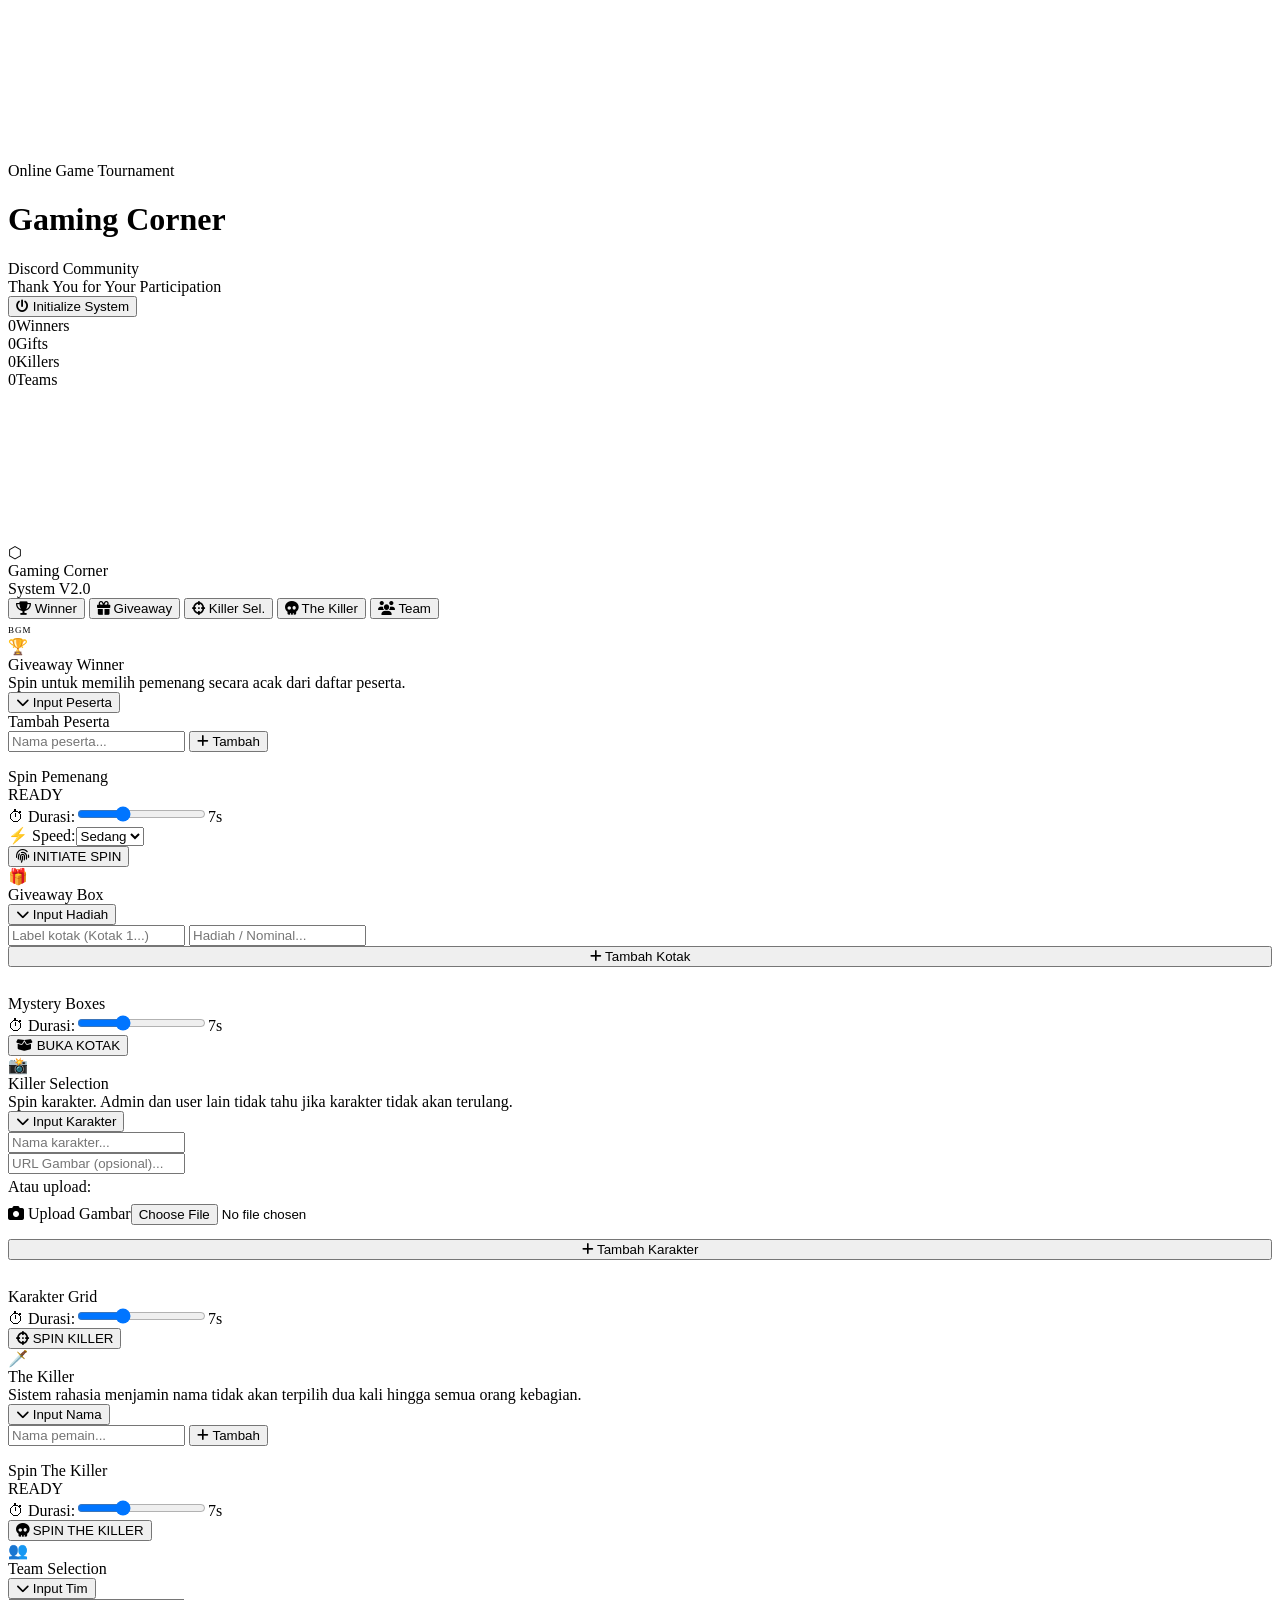
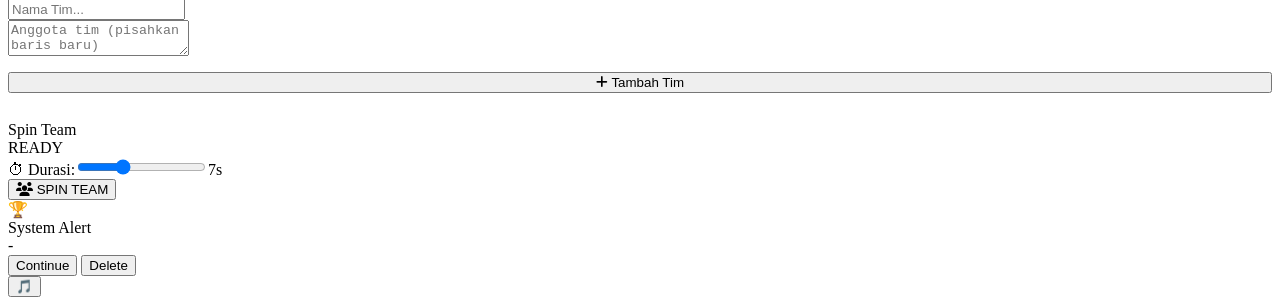
==== index.html @ d3026e9c "Add files via upload" ====
<!DOCTYPE html>
<html lang="id">
<head>
  <meta charset="UTF-8">
  <meta name="viewport" content="width=device-width, initial-scale=1.0">
  <title>Gaming Corner — Tournament Spin</title>
  <link rel="preconnect" href="https://fonts.googleapis.com">
  <link rel="preconnect" href="https://fonts.gstatic.com" crossorigin>
  <link href="https://fonts.googleapis.com/css2?family=Cinzel:wght@400;600;700;900&family=Inter:wght@300;400;500;600&display=swap" rel="stylesheet">
  <link rel="stylesheet" href="https://cdnjs.cloudflare.com/ajax/libs/font-awesome/6.5.0/css/all.min.css">
  <!-- Memanggil file CSS Eksternal -->
  <link rel="stylesheet" href="css/style.css">
</head>
<body>

  <!-- AMBIENT BACKGROUND -->
  <div class="ambient-layer">
    <div class="cyber-grid"></div>
    <div class="ambient-orb orb-gold"></div>
    <div class="ambient-orb orb-silver"></div>
    <div class="ambient-orb orb-gold2"></div>
  </div>
  <canvas id="particle-canvas"></canvas>

  <!-- ═══ LANDING PAGE ═══ -->
  <div id="landing">
    <div class="landing-hexagon-wrap">
      <div class="landing-ring"></div>
      <div class="landing-ring"></div>
      <div class="landing-ring"></div>
    </div>

    <div class="landing-content">
      <div class="landing-logo-container">
         <img src="assets/img/logo.png" alt="Logo" class="landing-main-logo" onerror="this.style.display='none';">
      </div>
      <div class="landing-eyebrow">Online Game Tournament</div>
      <h1 class="landing-title">Gaming Corner</h1>
      <div class="landing-title2">Discord Community</div>
      <div class="gold-divider"></div>
      <div class="landing-subtitle">Thank You for Your Participation</div>
      <button class="landing-btn" onclick="enterApp()">
        <i class="fas fa-power-off"></i>
        <span>Initialize System</span>
      </button>
    </div>

    <div class="landing-stats">
      <div class="stat-item"><span class="stat-num" id="stat-winners">0</span><span class="stat-label">Winners</span></div>
      <div class="stat-sep"></div>
      <div class="stat-item"><span class="stat-num" id="stat-gifts">0</span><span class="stat-label">Gifts</span></div>
      <div class="stat-sep"></div>
      <div class="stat-item"><span class="stat-num" id="stat-killers">0</span><span class="stat-label">Killers</span></div>
      <div class="stat-sep"></div>
      <div class="stat-item"><span class="stat-num" id="stat-teams">0</span><span class="stat-label">Teams</span></div>
    </div>
  </div>

  <!-- CONFETTI CANVAS -->
  <canvas id="confetti-canvas"></canvas>

  <!-- ═══ MAIN APP ═══ -->
  <div id="app">
    <header class="app-header glass-panel">
      <div class="header-logo">
        <div class="logo-icon">
          <img src="assets/img/logo.png" alt="GC" onerror="this.style.display='none';this.parentElement.innerHTML='<span class=logo-icon-fallback>⬡</span>'">
        </div>
        <div>
          <div class="logo-text">Gaming Corner</div>
          <div class="logo-sub">System V2.0</div>
        </div>
      </div>

      <nav class="header-nav">
        <button class="nav-btn active" onclick="showPanel('winner',this)"><i class="fas fa-trophy"></i> Winner</button>
        <button class="nav-btn" onclick="showPanel('giveaway',this)"><i class="fas fa-gift"></i> Giveaway</button>
        <button class="nav-btn" onclick="showPanel('killer-sel',this)"><i class="fas fa-crosshairs"></i> Killer Sel.</button>
        <button class="nav-btn" onclick="showPanel('the-killer',this)"><i class="fas fa-skull"></i> The Killer</button>
        <button class="nav-btn" onclick="showPanel('team',this)"><i class="fas fa-users"></i> Team</button>
      </nav>

      <div class="header-right">
        <div class="now-playing" id="now-playing-bar">
          <div class="now-playing-dot" id="npDot"></div>
          <div class="audio-visualizer paused" id="header-visualizer">
            <div class="viz-bar"></div><div class="viz-bar"></div><div class="viz-bar"></div>
            <div class="viz-bar"></div><div class="viz-bar"></div>
          </div>
          <span id="now-playing-text" style="font-size:9px;color:var(--text-dim);letter-spacing:1px">BGM</span>
        </div>
      </div>
    </header>

    <!-- KONTEN PANEL (SAMA SEPERTI SEBELUMNYA, DENGAN KELAS .glass-card) -->
    <!-- PANEL: WINNER -->
    <div class="panel active" id="panel-winner">
      <div class="panel-header">
        <span class="panel-crown">🏆</span>
        <div class="panel-title"><span class="g">Giveaway</span> <span class="s">Winner</span></div>
        <div class="panel-divider"></div>
        <div class="panel-desc">Spin untuk memilih pemenang secara acak dari daftar peserta.</div>
      </div>
      <div class="card glass-card" style="margin-bottom:16px">
        <button class="toggle-section-btn" onclick="toggleSection('winner-input')"><i class="fas fa-chevron-down"></i> Input Peserta</button>
        <div class="collapsible" id="winner-input" style="max-height:400px">
          <div class="section-label">Tambah Peserta</div>
          <div class="input-row">
            <input type="text" id="winner-new" placeholder="Nama peserta..." onkeydown="if(event.key==='Enter')addWinnerItem()">
            <button class="btn-add" onclick="addWinnerItem()"><i class="fas fa-plus"></i> Tambah</button>
          </div>
          <div class="item-list" id="winner-list"></div>
        </div>
      </div>
      <div class="card glass-card card-gold">
        <div class="section-label">Spin Pemenang</div>
        <div class="winner-display">
          <div class="winner-ticker" id="winner-ticker">READY</div>
          <div class="spin-bar-wrap"><div class="spin-bar-bg"><div class="spin-bar-fill" id="winner-bar"></div></div></div>
        </div>
        <div class="spin-settings">
          <div><span>⏱ Durasi:</span><input type="range" id="winner-duration" min="3" max="15" value="7" step="0.5" oninput="document.getElementById('winner-duration-val').textContent=this.value+'s'"><span class="value-display" id="winner-duration-val">7s</span></div>
          <div><span>⚡ Speed:</span><select id="winner-speed"><option value="0.6">Lambat</option><option value="1.0" selected>Sedang</option><option value="1.8">Cepat</option></select></div>
        </div>
        <button class="btn-spin" id="winner-spin-btn" onclick="spinWinner()"><span><i class="fas fa-fingerprint"></i> INITIATE SPIN</span></button>
      </div>
    </div>

    <!-- PANEL: GIVEAWAY BOX -->
    <div class="panel" id="panel-giveaway">
      <div class="panel-header"><span class="panel-crown">🎁</span><div class="panel-title"><span class="g">Giveaway</span> <span class="s">Box</span></div><div class="panel-divider"></div></div>
      <div class="card glass-card" style="margin-bottom:16px">
        <button class="toggle-section-btn" onclick="toggleSection('giveaway-input')"><i class="fas fa-chevron-down"></i> Input Hadiah</button>
        <div class="collapsible" id="giveaway-input" style="max-height:400px">
          <div class="box-input-row">
            <input type="text" id="giveaway-label" placeholder="Label kotak (Kotak 1...)">
            <input type="text" id="giveaway-value" placeholder="Hadiah / Nominal...">
          </div>
          <button class="btn-add" style="width:100%;margin-bottom:12px" onclick="addGiveawayItem()"><i class="fas fa-plus"></i> Tambah Kotak</button>
          <div class="item-list" id="giveaway-list"></div>
        </div>
      </div>
      <div class="card glass-card card-gold">
        <div class="section-label">Mystery Boxes</div>
        <div class="mystery-boxes" id="mystery-boxes"></div>
        <div class="spin-settings">
          <div><span>⏱ Durasi:</span><input type="range" id="giveaway-duration" min="3" max="15" value="7" step="0.5" oninput="document.getElementById('giveaway-duration-val').textContent=this.value+'s'"><span class="value-display" id="giveaway-duration-val">7s</span></div>
        </div>
        <button class="btn-spin" id="giveaway-spin-btn" onclick="spinGiveaway()"><span><i class="fas fa-box-open"></i> BUKA KOTAK</span></button>
      </div>
    </div>

    <!-- PANEL: KILLER SELECTION -->
    <div class="panel" id="panel-killer-sel">
      <div class="panel-header"><span class="panel-crown">📸</span><div class="panel-title"><span class="g">Killer</span> <span class="s">Selection</span></div><div class="panel-divider"></div><div class="panel-desc">Spin karakter. Admin dan user lain tidak tahu jika karakter tidak akan terulang.</div></div>
      <div class="card glass-card" style="margin-bottom:16px">
        <button class="toggle-section-btn" onclick="toggleSection('ks-input')"><i class="fas fa-chevron-down"></i> Input Karakter</button>
        <div class="collapsible" id="ks-input" style="max-height:500px">
          <div class="input-row"><input type="text" id="ks-name" placeholder="Nama karakter..."></div>
          <div class="input-row" style="margin-bottom:4px"><input type="text" id="ks-img-url" placeholder="URL Gambar (opsional)..."></div>
          <div class="url-note">Atau upload:</div>
          <div style="display:flex;gap:8px;align-items:center;margin:8px 0 14px">
            <label class="img-upload-label"><i class="fas fa-camera"></i> Upload Gambar<input type="file" accept="image/*" id="ks-img-file" onchange="handleKsImageUpload(this)"></label>
            <span id="ks-img-preview-name" style="font-size:11px;color:var(--text-dim)"></span>
          </div>
          <button class="btn-add" style="width:100%;margin-bottom:12px" onclick="addKsItem()"><i class="fas fa-plus"></i> Tambah Karakter</button>
          <div class="item-list" id="ks-list"></div>
        </div>
      </div>
      <div class="card glass-card card-gold">
        <div class="section-label">Karakter Grid</div>
        <div class="killer-grid" id="killer-grid"></div>
        <div class="spin-settings">
          <div><span>⏱ Durasi:</span><input type="range" id="ks-duration" min="3" max="15" value="7" step="0.5" oninput="document.getElementById('ks-duration-val').textContent=this.value+'s'"><span class="value-display" id="ks-duration-val">7s</span></div>
        </div>
        <button class="btn-spin" id="ks-spin-btn" onclick="spinKillerSel()"><span><i class="fas fa-crosshairs"></i> SPIN KILLER</span></button>
      </div>
    </div>

    <!-- PANEL: THE KILLER -->
    <div class="panel" id="panel-the-killer">
      <div class="panel-header"><span class="panel-crown">🗡️</span><div class="panel-title"><span class="g">The</span> <span class="s">Killer</span></div><div class="panel-divider"></div><div class="panel-desc">Sistem rahasia menjamin nama tidak akan terpilih dua kali hingga semua orang kebagian.</div></div>
      <div class="card glass-card" style="margin-bottom:16px">
        <button class="toggle-section-btn" onclick="toggleSection('tk-input')"><i class="fas fa-chevron-down"></i> Input Nama</button>
        <div class="collapsible" id="tk-input" style="max-height:400px">
          <div class="input-row">
            <input type="text" id="tk-new" placeholder="Nama pemain..." onkeydown="if(event.key==='Enter')addTkItem()">
            <button class="btn-add" onclick="addTkItem()"><i class="fas fa-plus"></i> Tambah</button>
          </div>
          <div class="item-list" id="tk-list"></div>
        </div>
      </div>
      <div class="card glass-card card-gold">
        <div class="section-label">Spin The Killer</div>
        <div class="winner-display">
          <div class="winner-ticker" id="tk-ticker">READY</div>
          <div class="spin-bar-wrap"><div class="spin-bar-bg"><div class="spin-bar-fill" id="tk-bar"></div></div></div>
        </div>
        <div class="spin-settings">
          <div><span>⏱ Durasi:</span><input type="range" id="tk-duration" min="3" max="15" value="7" step="0.5" oninput="document.getElementById('tk-duration-val').textContent=this.value+'s'"><span class="value-display" id="tk-duration-val">7s</span></div>
        </div>
        <button class="btn-spin" id="tk-spin-btn" onclick="spinTheKiller()"><span><i class="fas fa-skull"></i> SPIN THE KILLER</span></button>
      </div>
    </div>

    <!-- PANEL: TEAM SELECTION -->
    <div class="panel" id="panel-team">
      <div class="panel-header"><span class="panel-crown">👥</span><div class="panel-title"><span class="g">Team</span> <span class="s">Selection</span></div><div class="panel-divider"></div></div>
      <div class="card glass-card" style="margin-bottom:16px">
        <button class="toggle-section-btn" onclick="toggleSection('team-input')"><i class="fas fa-chevron-down"></i> Input Tim</button>
        <div class="collapsible" id="team-input" style="max-height:500px">
          <div class="input-row"><input type="text" id="team-name" placeholder="Nama Tim..."></div>
          <textarea id="team-members" placeholder="Anggota tim (pisahkan baris baru)"></textarea>
          <button class="btn-add" style="width:100%;margin:12px 0" onclick="addTeamItem()"><i class="fas fa-plus"></i> Tambah Tim</button>
          <div class="item-list" id="team-list"></div>
        </div>
      </div>
      <div class="card glass-card card-gold">
        <div class="section-label">Spin Team</div>
        <div class="winner-display">
          <div class="winner-ticker" id="team-ticker">READY</div>
          <div class="spin-bar-wrap"><div class="spin-bar-bg"><div class="spin-bar-fill" id="team-bar"></div></div></div>
        </div>
        <div class="spin-settings">
          <div><span>⏱ Durasi:</span><input type="range" id="team-duration" min="3" max="15" value="7" step="0.5" oninput="document.getElementById('team-duration-val').textContent=this.value+'s'"><span class="value-display" id="team-duration-val">7s</span></div>
        </div>
        <button class="btn-spin" id="team-spin-btn" onclick="spinTeam()"><span><i class="fas fa-users"></i> SPIN TEAM</span></button>
      </div>
    </div>
  </div>

  <!-- POPUP -->
  <div class="popup-overlay" id="popup">
    <div class="popup-box glass-card">
      <div class="popup-gold-ring"></div>
      <div class="popup-icon" id="popup-icon">🏆</div>
      <div class="popup-title" id="popup-title">System Alert</div>
      <div id="popup-image-container" style="display:none;" class="popup-image"></div>
      <div class="popup-winner" id="popup-winner">-</div>
      <div id="popup-details" class="popup-details" style="display:none;"></div>
      <div class="popup-actions">
        <button class="popup-btn popup-btn-keep" onclick="closePopup(false)">Continue</button>
        <button class="popup-btn popup-btn-remove" id="popup-remove-btn" onclick="closePopup(true)">Delete</button>
      </div>
    </div>
  </div>

  <!-- AUDIO CONTROLLER (Tetap sama) -->
  <div id="audio-controller">
    <!-- Konten Audio Controller (Diringkas di sini) -->
    <button id="audio-toggle-btn" onclick="toggleAudioPanel()" title="Audio Settings">🎵</button>
  </div>

  <!-- Memanggil Script -->
  <script src="js/app.js"></script>
</body>
</html>
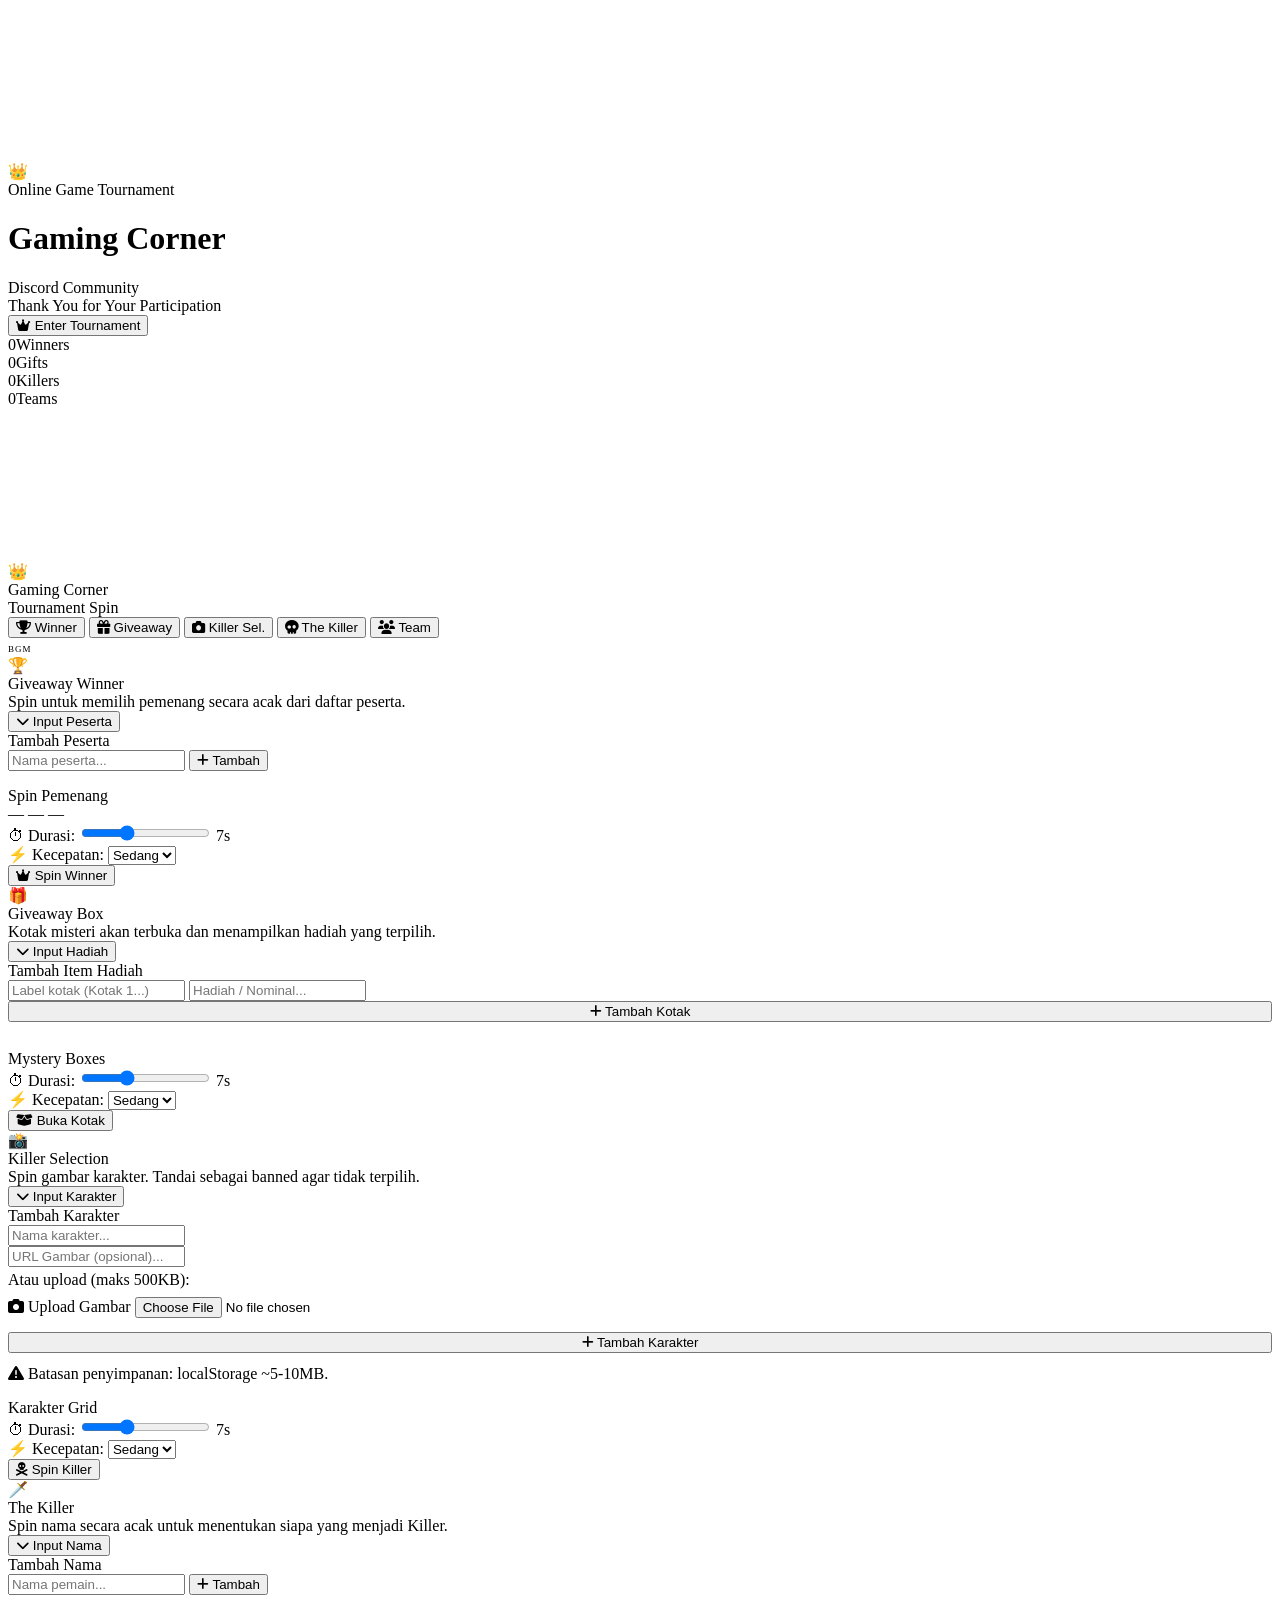
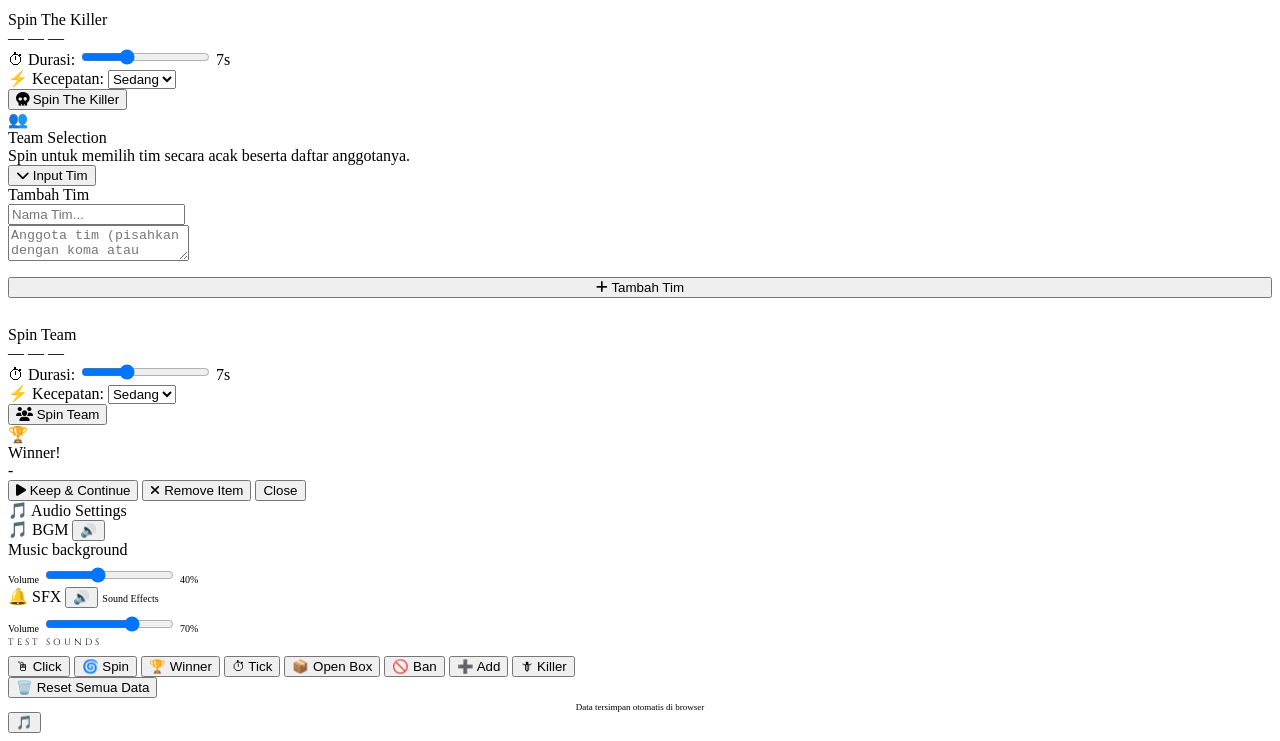
==== commit 5d565da9: "Rename index (2).html to index.html" ====
--- a/index.html
+++ b/index.html
@@ -1,257 +1,411 @@
 <!DOCTYPE html>
 <html lang="id">
 <head>
-  <meta charset="UTF-8">
-  <meta name="viewport" content="width=device-width, initial-scale=1.0">
-  <title>Gaming Corner — Tournament Spin</title>
-  <link rel="preconnect" href="https://fonts.googleapis.com">
-  <link rel="preconnect" href="https://fonts.gstatic.com" crossorigin>
-  <link href="https://fonts.googleapis.com/css2?family=Cinzel:wght@400;600;700;900&family=Inter:wght@300;400;500;600&display=swap" rel="stylesheet">
-  <link rel="stylesheet" href="https://cdnjs.cloudflare.com/ajax/libs/font-awesome/6.5.0/css/all.min.css">
-  <!-- Memanggil file CSS Eksternal -->
-  <link rel="stylesheet" href="css/style.css">
+<meta charset="UTF-8">
+<meta name="viewport" content="width=device-width, initial-scale=1.0">
+<title>Gaming Corner — Tournament Spin</title>
+<link rel="preconnect" href="https://fonts.googleapis.com">
+<link rel="preconnect" href="https://fonts.gstatic.com" crossorigin>
+<link href="https://fonts.googleapis.com/css2?family=Cinzel:wght@400;600;700;900&family=Inter:wght@300;400;500;600&display=swap" rel="stylesheet">
+<link rel="stylesheet" href="https://cdnjs.cloudflare.com/ajax/libs/font-awesome/6.5.0/css/all.min.css">
+<link rel="stylesheet" href="style.css">
 </head>
 <body>
 
-  <!-- AMBIENT BACKGROUND -->
-  <div class="ambient-layer">
-    <div class="cyber-grid"></div>
-    <div class="ambient-orb orb-gold"></div>
-    <div class="ambient-orb orb-silver"></div>
-    <div class="ambient-orb orb-gold2"></div>
-  </div>
-  <canvas id="particle-canvas"></canvas>
-
-  <!-- ═══ LANDING PAGE ═══ -->
-  <div id="landing">
-    <div class="landing-hexagon-wrap">
-      <div class="landing-ring"></div>
-      <div class="landing-ring"></div>
-      <div class="landing-ring"></div>
-    </div>
-
-    <div class="landing-content">
-      <div class="landing-logo-container">
-         <img src="assets/img/logo.png" alt="Logo" class="landing-main-logo" onerror="this.style.display='none';">
-      </div>
-      <div class="landing-eyebrow">Online Game Tournament</div>
-      <h1 class="landing-title">Gaming Corner</h1>
-      <div class="landing-title2">Discord Community</div>
-      <div class="gold-divider"></div>
-      <div class="landing-subtitle">Thank You for Your Participation</div>
-      <button class="landing-btn" onclick="enterApp()">
-        <i class="fas fa-power-off"></i>
-        <span>Initialize System</span>
-      </button>
-    </div>
-
-    <div class="landing-stats">
-      <div class="stat-item"><span class="stat-num" id="stat-winners">0</span><span class="stat-label">Winners</span></div>
-      <div class="stat-sep"></div>
-      <div class="stat-item"><span class="stat-num" id="stat-gifts">0</span><span class="stat-label">Gifts</span></div>
-      <div class="stat-sep"></div>
-      <div class="stat-item"><span class="stat-num" id="stat-killers">0</span><span class="stat-label">Killers</span></div>
-      <div class="stat-sep"></div>
-      <div class="stat-item"><span class="stat-num" id="stat-teams">0</span><span class="stat-label">Teams</span></div>
-    </div>
-  </div>
-
-  <!-- CONFETTI CANVAS -->
-  <canvas id="confetti-canvas"></canvas>
-
-  <!-- ═══ MAIN APP ═══ -->
-  <div id="app">
-    <header class="app-header glass-panel">
-      <div class="header-logo">
-        <div class="logo-icon">
-          <img src="assets/img/logo.png" alt="GC" onerror="this.style.display='none';this.parentElement.innerHTML='<span class=logo-icon-fallback>⬡</span>'">
-        </div>
-        <div>
-          <div class="logo-text">Gaming Corner</div>
-          <div class="logo-sub">System V2.0</div>
-        </div>
-      </div>
-
-      <nav class="header-nav">
-        <button class="nav-btn active" onclick="showPanel('winner',this)"><i class="fas fa-trophy"></i> Winner</button>
-        <button class="nav-btn" onclick="showPanel('giveaway',this)"><i class="fas fa-gift"></i> Giveaway</button>
-        <button class="nav-btn" onclick="showPanel('killer-sel',this)"><i class="fas fa-crosshairs"></i> Killer Sel.</button>
-        <button class="nav-btn" onclick="showPanel('the-killer',this)"><i class="fas fa-skull"></i> The Killer</button>
-        <button class="nav-btn" onclick="showPanel('team',this)"><i class="fas fa-users"></i> Team</button>
-      </nav>
-
-      <div class="header-right">
-        <div class="now-playing" id="now-playing-bar">
-          <div class="now-playing-dot" id="npDot"></div>
-          <div class="audio-visualizer paused" id="header-visualizer">
-            <div class="viz-bar"></div><div class="viz-bar"></div><div class="viz-bar"></div>
-            <div class="viz-bar"></div><div class="viz-bar"></div>
-          </div>
-          <span id="now-playing-text" style="font-size:9px;color:var(--text-dim);letter-spacing:1px">BGM</span>
-        </div>
-      </div>
-    </header>
-
-    <!-- KONTEN PANEL (SAMA SEPERTI SEBELUMNYA, DENGAN KELAS .glass-card) -->
-    <!-- PANEL: WINNER -->
-    <div class="panel active" id="panel-winner">
-      <div class="panel-header">
-        <span class="panel-crown">🏆</span>
-        <div class="panel-title"><span class="g">Giveaway</span> <span class="s">Winner</span></div>
-        <div class="panel-divider"></div>
-        <div class="panel-desc">Spin untuk memilih pemenang secara acak dari daftar peserta.</div>
-      </div>
-      <div class="card glass-card" style="margin-bottom:16px">
-        <button class="toggle-section-btn" onclick="toggleSection('winner-input')"><i class="fas fa-chevron-down"></i> Input Peserta</button>
-        <div class="collapsible" id="winner-input" style="max-height:400px">
-          <div class="section-label">Tambah Peserta</div>
-          <div class="input-row">
-            <input type="text" id="winner-new" placeholder="Nama peserta..." onkeydown="if(event.key==='Enter')addWinnerItem()">
-            <button class="btn-add" onclick="addWinnerItem()"><i class="fas fa-plus"></i> Tambah</button>
-          </div>
-          <div class="item-list" id="winner-list"></div>
-        </div>
-      </div>
-      <div class="card glass-card card-gold">
-        <div class="section-label">Spin Pemenang</div>
-        <div class="winner-display">
-          <div class="winner-ticker" id="winner-ticker">READY</div>
-          <div class="spin-bar-wrap"><div class="spin-bar-bg"><div class="spin-bar-fill" id="winner-bar"></div></div></div>
-        </div>
-        <div class="spin-settings">
-          <div><span>⏱ Durasi:</span><input type="range" id="winner-duration" min="3" max="15" value="7" step="0.5" oninput="document.getElementById('winner-duration-val').textContent=this.value+'s'"><span class="value-display" id="winner-duration-val">7s</span></div>
-          <div><span>⚡ Speed:</span><select id="winner-speed"><option value="0.6">Lambat</option><option value="1.0" selected>Sedang</option><option value="1.8">Cepat</option></select></div>
-        </div>
-        <button class="btn-spin" id="winner-spin-btn" onclick="spinWinner()"><span><i class="fas fa-fingerprint"></i> INITIATE SPIN</span></button>
-      </div>
-    </div>
-
-    <!-- PANEL: GIVEAWAY BOX -->
-    <div class="panel" id="panel-giveaway">
-      <div class="panel-header"><span class="panel-crown">🎁</span><div class="panel-title"><span class="g">Giveaway</span> <span class="s">Box</span></div><div class="panel-divider"></div></div>
-      <div class="card glass-card" style="margin-bottom:16px">
-        <button class="toggle-section-btn" onclick="toggleSection('giveaway-input')"><i class="fas fa-chevron-down"></i> Input Hadiah</button>
-        <div class="collapsible" id="giveaway-input" style="max-height:400px">
-          <div class="box-input-row">
-            <input type="text" id="giveaway-label" placeholder="Label kotak (Kotak 1...)">
-            <input type="text" id="giveaway-value" placeholder="Hadiah / Nominal...">
-          </div>
-          <button class="btn-add" style="width:100%;margin-bottom:12px" onclick="addGiveawayItem()"><i class="fas fa-plus"></i> Tambah Kotak</button>
-          <div class="item-list" id="giveaway-list"></div>
-        </div>
-      </div>
-      <div class="card glass-card card-gold">
-        <div class="section-label">Mystery Boxes</div>
-        <div class="mystery-boxes" id="mystery-boxes"></div>
-        <div class="spin-settings">
-          <div><span>⏱ Durasi:</span><input type="range" id="giveaway-duration" min="3" max="15" value="7" step="0.5" oninput="document.getElementById('giveaway-duration-val').textContent=this.value+'s'"><span class="value-display" id="giveaway-duration-val">7s</span></div>
-        </div>
-        <button class="btn-spin" id="giveaway-spin-btn" onclick="spinGiveaway()"><span><i class="fas fa-box-open"></i> BUKA KOTAK</span></button>
-      </div>
-    </div>
-
-    <!-- PANEL: KILLER SELECTION -->
-    <div class="panel" id="panel-killer-sel">
-      <div class="panel-header"><span class="panel-crown">📸</span><div class="panel-title"><span class="g">Killer</span> <span class="s">Selection</span></div><div class="panel-divider"></div><div class="panel-desc">Spin karakter. Admin dan user lain tidak tahu jika karakter tidak akan terulang.</div></div>
-      <div class="card glass-card" style="margin-bottom:16px">
-        <button class="toggle-section-btn" onclick="toggleSection('ks-input')"><i class="fas fa-chevron-down"></i> Input Karakter</button>
-        <div class="collapsible" id="ks-input" style="max-height:500px">
-          <div class="input-row"><input type="text" id="ks-name" placeholder="Nama karakter..."></div>
-          <div class="input-row" style="margin-bottom:4px"><input type="text" id="ks-img-url" placeholder="URL Gambar (opsional)..."></div>
-          <div class="url-note">Atau upload:</div>
-          <div style="display:flex;gap:8px;align-items:center;margin:8px 0 14px">
-            <label class="img-upload-label"><i class="fas fa-camera"></i> Upload Gambar<input type="file" accept="image/*" id="ks-img-file" onchange="handleKsImageUpload(this)"></label>
-            <span id="ks-img-preview-name" style="font-size:11px;color:var(--text-dim)"></span>
-          </div>
-          <button class="btn-add" style="width:100%;margin-bottom:12px" onclick="addKsItem()"><i class="fas fa-plus"></i> Tambah Karakter</button>
-          <div class="item-list" id="ks-list"></div>
-        </div>
-      </div>
-      <div class="card glass-card card-gold">
-        <div class="section-label">Karakter Grid</div>
-        <div class="killer-grid" id="killer-grid"></div>
-        <div class="spin-settings">
-          <div><span>⏱ Durasi:</span><input type="range" id="ks-duration" min="3" max="15" value="7" step="0.5" oninput="document.getElementById('ks-duration-val').textContent=this.value+'s'"><span class="value-display" id="ks-duration-val">7s</span></div>
-        </div>
-        <button class="btn-spin" id="ks-spin-btn" onclick="spinKillerSel()"><span><i class="fas fa-crosshairs"></i> SPIN KILLER</span></button>
-      </div>
-    </div>
-
-    <!-- PANEL: THE KILLER -->
-    <div class="panel" id="panel-the-killer">
-      <div class="panel-header"><span class="panel-crown">🗡️</span><div class="panel-title"><span class="g">The</span> <span class="s">Killer</span></div><div class="panel-divider"></div><div class="panel-desc">Sistem rahasia menjamin nama tidak akan terpilih dua kali hingga semua orang kebagian.</div></div>
-      <div class="card glass-card" style="margin-bottom:16px">
-        <button class="toggle-section-btn" onclick="toggleSection('tk-input')"><i class="fas fa-chevron-down"></i> Input Nama</button>
-        <div class="collapsible" id="tk-input" style="max-height:400px">
-          <div class="input-row">
-            <input type="text" id="tk-new" placeholder="Nama pemain..." onkeydown="if(event.key==='Enter')addTkItem()">
-            <button class="btn-add" onclick="addTkItem()"><i class="fas fa-plus"></i> Tambah</button>
-          </div>
-          <div class="item-list" id="tk-list"></div>
-        </div>
-      </div>
-      <div class="card glass-card card-gold">
-        <div class="section-label">Spin The Killer</div>
-        <div class="winner-display">
-          <div class="winner-ticker" id="tk-ticker">READY</div>
-          <div class="spin-bar-wrap"><div class="spin-bar-bg"><div class="spin-bar-fill" id="tk-bar"></div></div></div>
-        </div>
-        <div class="spin-settings">
-          <div><span>⏱ Durasi:</span><input type="range" id="tk-duration" min="3" max="15" value="7" step="0.5" oninput="document.getElementById('tk-duration-val').textContent=this.value+'s'"><span class="value-display" id="tk-duration-val">7s</span></div>
-        </div>
-        <button class="btn-spin" id="tk-spin-btn" onclick="spinTheKiller()"><span><i class="fas fa-skull"></i> SPIN THE KILLER</span></button>
-      </div>
-    </div>
-
-    <!-- PANEL: TEAM SELECTION -->
-    <div class="panel" id="panel-team">
-      <div class="panel-header"><span class="panel-crown">👥</span><div class="panel-title"><span class="g">Team</span> <span class="s">Selection</span></div><div class="panel-divider"></div></div>
-      <div class="card glass-card" style="margin-bottom:16px">
-        <button class="toggle-section-btn" onclick="toggleSection('team-input')"><i class="fas fa-chevron-down"></i> Input Tim</button>
-        <div class="collapsible" id="team-input" style="max-height:500px">
-          <div class="input-row"><input type="text" id="team-name" placeholder="Nama Tim..."></div>
-          <textarea id="team-members" placeholder="Anggota tim (pisahkan baris baru)"></textarea>
-          <button class="btn-add" style="width:100%;margin:12px 0" onclick="addTeamItem()"><i class="fas fa-plus"></i> Tambah Tim</button>
-          <div class="item-list" id="team-list"></div>
-        </div>
-      </div>
-      <div class="card glass-card card-gold">
-        <div class="section-label">Spin Team</div>
-        <div class="winner-display">
-          <div class="winner-ticker" id="team-ticker">READY</div>
-          <div class="spin-bar-wrap"><div class="spin-bar-bg"><div class="spin-bar-fill" id="team-bar"></div></div></div>
-        </div>
-        <div class="spin-settings">
-          <div><span>⏱ Durasi:</span><input type="range" id="team-duration" min="3" max="15" value="7" step="0.5" oninput="document.getElementById('team-duration-val').textContent=this.value+'s'"><span class="value-display" id="team-duration-val">7s</span></div>
-        </div>
-        <button class="btn-spin" id="team-spin-btn" onclick="spinTeam()"><span><i class="fas fa-users"></i> SPIN TEAM</span></button>
-      </div>
-    </div>
-  </div>
-
-  <!-- POPUP -->
-  <div class="popup-overlay" id="popup">
-    <div class="popup-box glass-card">
-      <div class="popup-gold-ring"></div>
-      <div class="popup-icon" id="popup-icon">🏆</div>
-      <div class="popup-title" id="popup-title">System Alert</div>
-      <div id="popup-image-container" style="display:none;" class="popup-image"></div>
-      <div class="popup-winner" id="popup-winner">-</div>
-      <div id="popup-details" class="popup-details" style="display:none;"></div>
-      <div class="popup-actions">
-        <button class="popup-btn popup-btn-keep" onclick="closePopup(false)">Continue</button>
-        <button class="popup-btn popup-btn-remove" id="popup-remove-btn" onclick="closePopup(true)">Delete</button>
-      </div>
-    </div>
-  </div>
-
-  <!-- AUDIO CONTROLLER (Tetap sama) -->
-  <div id="audio-controller">
-    <!-- Konten Audio Controller (Diringkas di sini) -->
-    <button id="audio-toggle-btn" onclick="toggleAudioPanel()" title="Audio Settings">🎵</button>
-  </div>
-
-  <!-- Memanggil Script -->
-  <script src="js/app.js"></script>
+<!-- AMBIENT BACKGROUND -->
+<div class="ambient-layer">
+  <div class="ambient-orb orb-gold"></div>
+  <div class="ambient-orb orb-silver"></div>
+  <div class="ambient-orb orb-gold2"></div>
+</div>
+<canvas id="particle-canvas"></canvas>
+
+<!-- ═══ LANDING PAGE ═══ -->
+<div id="landing">
+  <div class="landing-ring"></div>
+  <div class="landing-ring"></div>
+  <div class="landing-ring"></div>
+  <div class="landing-ring"></div>
+
+  <div class="landing-content">
+    <div class="landing-crown">👑</div>
+    <div class="landing-eyebrow">Online Game Tournament</div>
+    <h1 class="landing-title">Gaming Corner</h1>
+    <div class="landing-title2">Discord Community</div>
+    <div class="gold-divider"></div>
+    <div class="landing-subtitle">Thank You for Your Participation</div>
+    <button class="landing-btn" onclick="enterApp()">
+      <i class="fas fa-crown"></i>
+      <span>Enter Tournament</span>
+    </button>
+  </div>
+
+  <div class="landing-stats">
+    <div class="stat-item"><span class="stat-num" id="stat-winners">0</span><span class="stat-label">Winners</span></div>
+    <div class="stat-sep"></div>
+    <div class="stat-item"><span class="stat-num" id="stat-gifts">0</span><span class="stat-label">Gifts</span></div>
+    <div class="stat-sep"></div>
+    <div class="stat-item"><span class="stat-num" id="stat-killers">0</span><span class="stat-label">Killers</span></div>
+    <div class="stat-sep"></div>
+    <div class="stat-item"><span class="stat-num" id="stat-teams">0</span><span class="stat-label">Teams</span></div>
+  </div>
+</div>
+
+<!-- CONFETTI CANVAS -->
+<canvas id="confetti-canvas"></canvas>
+
+<!-- ═══ MAIN APP ═══ -->
+<div id="app">
+  <header class="app-header">
+    <div class="header-logo">
+      <div class="logo-icon">
+        <img src="Logo Gaming corner beneran fiks.png" alt="GC" onerror="this.style.display='none';this.parentElement.innerHTML='<span class=logo-icon-fallback>👑</span>'">
+      </div>
+      <div>
+        <div class="logo-text">Gaming Corner</div>
+        <div class="logo-sub">Tournament Spin</div>
+      </div>
+    </div>
+
+    <nav class="header-nav">
+      <button class="nav-btn active" onclick="showPanel('winner',this)"><i class="fas fa-trophy"></i> Winner</button>
+      <button class="nav-btn" onclick="showPanel('giveaway',this)"><i class="fas fa-gift"></i> Giveaway</button>
+      <button class="nav-btn" onclick="showPanel('killer-sel',this)"><i class="fas fa-camera"></i> Killer Sel.</button>
+      <button class="nav-btn" onclick="showPanel('the-killer',this)"><i class="fas fa-skull"></i> The Killer</button>
+      <button class="nav-btn" onclick="showPanel('team',this)"><i class="fas fa-users"></i> Team</button>
+    </nav>
+
+    <div class="header-right">
+      <div class="now-playing" id="now-playing-bar">
+        <div class="now-playing-dot" id="npDot"></div>
+        <div class="audio-visualizer paused" id="header-visualizer">
+          <div class="viz-bar"></div><div class="viz-bar"></div><div class="viz-bar"></div>
+          <div class="viz-bar"></div><div class="viz-bar"></div>
+        </div>
+        <span id="now-playing-text" style="font-size:9px;color:var(--text-dim);letter-spacing:1px">BGM</span>
+      </div>
+    </div>
+  </header>
+
+  <!-- ═══ PANEL: WINNER ═══ -->
+  <div class="panel active" id="panel-winner">
+    <div class="panel-header">
+      <span class="panel-crown">🏆</span>
+      <div class="panel-title"><span class="g">Giveaway</span> <span class="s">Winner</span></div>
+      <div class="panel-divider"></div>
+      <div class="panel-desc">Spin untuk memilih pemenang secara acak dari daftar peserta.</div>
+    </div>
+
+    <div class="card" style="margin-bottom:16px">
+      <button class="toggle-section-btn" onclick="toggleSection('winner-input')"><i class="fas fa-chevron-down"></i> Input Peserta</button>
+      <div class="collapsible" id="winner-input" style="max-height:400px">
+        <div class="section-label">Tambah Peserta</div>
+        <div class="input-row">
+          <input type="text" id="winner-new" placeholder="Nama peserta..." onkeydown="if(event.key==='Enter')addWinnerItem()">
+          <button class="btn-add" onclick="addWinnerItem()"><i class="fas fa-plus"></i> Tambah</button>
+        </div>
+        <div class="item-list" id="winner-list"></div>
+      </div>
+    </div>
+
+    <div class="card card-gold">
+      <div class="section-label">Spin Pemenang</div>
+      <div class="winner-display">
+        <div class="winner-ticker" id="winner-ticker">— — —</div>
+        <div class="spin-bar-wrap">
+          <div class="spin-bar-bg"><div class="spin-bar-fill" id="winner-bar"></div></div>
+        </div>
+        <div class="spin-dots" id="winner-dots" style="display:none">
+          <div class="spin-dot"></div><div class="spin-dot"></div><div class="spin-dot"></div>
+        </div>
+      </div>
+      <div class="spin-settings">
+        <div>
+          <span>⏱ Durasi:</span>
+          <input type="range" id="winner-duration" min="3" max="15" value="7" step="0.5" oninput="document.getElementById('winner-duration-val').textContent=this.value+'s'">
+          <span class="value-display" id="winner-duration-val">7s</span>
+        </div>
+        <div>
+          <span>⚡ Kecepatan:</span>
+          <select id="winner-speed">
+            <option value="0.6">Lambat</option>
+            <option value="1.0" selected>Sedang</option>
+            <option value="1.8">Cepat</option>
+          </select>
+        </div>
+      </div>
+      <button class="btn-spin" id="winner-spin-btn" onclick="spinWinner()"><span><i class="fas fa-crown"></i> Spin Winner</span></button>
+    </div>
+  </div>
+
+  <!-- ═══ PANEL: GIVEAWAY BOX ═══ -->
+  <div class="panel" id="panel-giveaway">
+    <div class="panel-header">
+      <span class="panel-crown">🎁</span>
+      <div class="panel-title"><span class="g">Giveaway</span> <span class="s">Box</span></div>
+      <div class="panel-divider"></div>
+      <div class="panel-desc">Kotak misteri akan terbuka dan menampilkan hadiah yang terpilih.</div>
+    </div>
+
+    <div class="card" style="margin-bottom:16px">
+      <button class="toggle-section-btn" onclick="toggleSection('giveaway-input')"><i class="fas fa-chevron-down"></i> Input Hadiah</button>
+      <div class="collapsible" id="giveaway-input" style="max-height:400px">
+        <div class="section-label">Tambah Item Hadiah</div>
+        <div class="box-input-row">
+          <input type="text" id="giveaway-label" placeholder="Label kotak (Kotak 1...)">
+          <input type="text" id="giveaway-value" placeholder="Hadiah / Nominal...">
+        </div>
+        <button class="btn-add" style="width:100%;margin-bottom:12px" onclick="addGiveawayItem()"><i class="fas fa-plus"></i> Tambah Kotak</button>
+        <div class="item-list" id="giveaway-list"></div>
+      </div>
+    </div>
+
+    <div class="card card-gold">
+      <div class="section-label">Mystery Boxes</div>
+      <div class="mystery-boxes" id="mystery-boxes"></div>
+      <div class="spin-settings">
+        <div>
+          <span>⏱ Durasi:</span>
+          <input type="range" id="giveaway-duration" min="3" max="15" value="7" step="0.5" oninput="document.getElementById('giveaway-duration-val').textContent=this.value+'s'">
+          <span class="value-display" id="giveaway-duration-val">7s</span>
+        </div>
+        <div>
+          <span>⚡ Kecepatan:</span>
+          <select id="giveaway-speed">
+            <option value="0.6">Lambat</option>
+            <option value="1.0" selected>Sedang</option>
+            <option value="1.8">Cepat</option>
+          </select>
+        </div>
+      </div>
+      <button class="btn-spin" id="giveaway-spin-btn" onclick="spinGiveaway()"><span><i class="fas fa-box-open"></i> Buka Kotak</span></button>
+    </div>
+  </div>
+
+  <!-- ═══ PANEL: KILLER SELECTION ═══ -->
+  <div class="panel" id="panel-killer-sel">
+    <div class="panel-header">
+      <span class="panel-crown">📸</span>
+      <div class="panel-title"><span class="g">Killer</span> <span class="s">Selection</span></div>
+      <div class="panel-divider"></div>
+      <div class="panel-desc">Spin gambar karakter. Tandai sebagai banned agar tidak terpilih.</div>
+    </div>
+
+    <div class="card" style="margin-bottom:16px">
+      <button class="toggle-section-btn" onclick="toggleSection('ks-input')"><i class="fas fa-chevron-down"></i> Input Karakter</button>
+      <div class="collapsible" id="ks-input" style="max-height:500px">
+        <div class="section-label">Tambah Karakter</div>
+        <div class="input-row">
+          <input type="text" id="ks-name" placeholder="Nama karakter...">
+        </div>
+        <div class="input-row" style="margin-bottom:4px">
+          <input type="text" id="ks-img-url" placeholder="URL Gambar (opsional)...">
+        </div>
+        <div class="url-note">Atau upload (maks 500KB):</div>
+        <div style="display:flex;gap:8px;align-items:center;margin:8px 0 14px">
+          <label class="img-upload-label"><i class="fas fa-camera"></i> Upload Gambar
+            <input type="file" accept="image/*" id="ks-img-file" onchange="handleKsImageUpload(this)">
+          </label>
+          <span id="ks-img-preview-name" style="font-size:11px;color:var(--text-dim)"></span>
+        </div>
+        <button class="btn-add" style="width:100%;margin-bottom:12px" onclick="addKsItem()"><i class="fas fa-plus"></i> Tambah Karakter</button>
+        <div class="item-list" id="ks-list"></div>
+        <div class="storage-warning"><i class="fas fa-exclamation-triangle"></i> Batasan penyimpanan: localStorage ~5-10MB.</div>
+      </div>
+    </div>
+
+    <div class="card card-gold">
+      <div class="section-label">Karakter Grid</div>
+      <div class="killer-grid" id="killer-grid"></div>
+      <div class="spin-settings">
+        <div>
+          <span>⏱ Durasi:</span>
+          <input type="range" id="ks-duration" min="3" max="15" value="7" step="0.5" oninput="document.getElementById('ks-duration-val').textContent=this.value+'s'">
+          <span class="value-display" id="ks-duration-val">7s</span>
+        </div>
+        <div>
+          <span>⚡ Kecepatan:</span>
+          <select id="ks-speed">
+            <option value="0.6">Lambat</option>
+            <option value="1.0" selected>Sedang</option>
+            <option value="1.8">Cepat</option>
+          </select>
+        </div>
+      </div>
+      <button class="btn-spin" id="ks-spin-btn" onclick="spinKillerSel()"><span><i class="fas fa-skull-crossbones"></i> Spin Killer</span></button>
+    </div>
+  </div>
+
+  <!-- ═══ PANEL: THE KILLER ═══ -->
+  <div class="panel" id="panel-the-killer">
+    <div class="panel-header">
+      <span class="panel-crown">🗡️</span>
+      <div class="panel-title"><span class="g">The</span> <span class="s">Killer</span></div>
+      <div class="panel-divider"></div>
+      <div class="panel-desc">Spin nama secara acak untuk menentukan siapa yang menjadi Killer.</div>
+    </div>
+
+    <div class="card" style="margin-bottom:16px">
+      <button class="toggle-section-btn" onclick="toggleSection('tk-input')"><i class="fas fa-chevron-down"></i> Input Nama</button>
+      <div class="collapsible" id="tk-input" style="max-height:400px">
+        <div class="section-label">Tambah Nama</div>
+        <div class="input-row">
+          <input type="text" id="tk-new" placeholder="Nama pemain..." onkeydown="if(event.key==='Enter')addTkItem()">
+          <button class="btn-add" onclick="addTkItem()"><i class="fas fa-plus"></i> Tambah</button>
+        </div>
+        <div class="item-list" id="tk-list"></div>
+      </div>
+    </div>
+
+    <div class="card card-gold">
+      <div class="section-label">Spin The Killer</div>
+      <div class="winner-display">
+        <div class="winner-ticker" id="tk-ticker">— — —</div>
+        <div class="spin-bar-wrap">
+          <div class="spin-bar-bg"><div class="spin-bar-fill" id="tk-bar"></div></div>
+        </div>
+        <div class="spin-dots" id="tk-dots" style="display:none">
+          <div class="spin-dot"></div><div class="spin-dot"></div><div class="spin-dot"></div>
+        </div>
+      </div>
+      <div class="spin-settings">
+        <div>
+          <span>⏱ Durasi:</span>
+          <input type="range" id="tk-duration" min="3" max="15" value="7" step="0.5" oninput="document.getElementById('tk-duration-val').textContent=this.value+'s'">
+          <span class="value-display" id="tk-duration-val">7s</span>
+        </div>
+        <div>
+          <span>⚡ Kecepatan:</span>
+          <select id="tk-speed">
+            <option value="0.6">Lambat</option>
+            <option value="1.0" selected>Sedang</option>
+            <option value="1.8">Cepat</option>
+          </select>
+        </div>
+      </div>
+      <button class="btn-spin" id="tk-spin-btn" onclick="spinTheKiller()"><span><i class="fas fa-skull"></i> Spin The Killer</span></button>
+    </div>
+  </div>
+
+  <!-- ═══ PANEL: TEAM SELECTION ═══ -->
+  <div class="panel" id="panel-team">
+    <div class="panel-header">
+      <span class="panel-crown">👥</span>
+      <div class="panel-title"><span class="g">Team</span> <span class="s">Selection</span></div>
+      <div class="panel-divider"></div>
+      <div class="panel-desc">Spin untuk memilih tim secara acak beserta daftar anggotanya.</div>
+    </div>
+
+    <div class="card" style="margin-bottom:16px">
+      <button class="toggle-section-btn" onclick="toggleSection('team-input')"><i class="fas fa-chevron-down"></i> Input Tim</button>
+      <div class="collapsible" id="team-input" style="max-height:500px">
+        <div class="section-label">Tambah Tim</div>
+        <div class="input-row">
+          <input type="text" id="team-name" placeholder="Nama Tim...">
+        </div>
+        <textarea id="team-members" placeholder="Anggota tim (pisahkan dengan koma atau baris baru)"></textarea>
+        <button class="btn-add" style="width:100%;margin:12px 0" onclick="addTeamItem()"><i class="fas fa-plus"></i> Tambah Tim</button>
+        <div class="item-list" id="team-list"></div>
+      </div>
+    </div>
+
+    <div class="card card-gold">
+      <div class="section-label">Spin Team</div>
+      <div class="winner-display">
+        <div class="winner-ticker" id="team-ticker">— — —</div>
+        <div class="spin-bar-wrap">
+          <div class="spin-bar-bg"><div class="spin-bar-fill" id="team-bar"></div></div>
+        </div>
+        <div class="spin-dots" id="team-dots" style="display:none">
+          <div class="spin-dot"></div><div class="spin-dot"></div><div class="spin-dot"></div>
+        </div>
+      </div>
+      <div class="spin-settings">
+        <div>
+          <span>⏱ Durasi:</span>
+          <input type="range" id="team-duration" min="3" max="15" value="7" step="0.5" oninput="document.getElementById('team-duration-val').textContent=this.value+'s'">
+          <span class="value-display" id="team-duration-val">7s</span>
+        </div>
+        <div>
+          <span>⚡ Kecepatan:</span>
+          <select id="team-speed">
+            <option value="0.6">Lambat</option>
+            <option value="1.0" selected>Sedang</option>
+            <option value="1.8">Cepat</option>
+          </select>
+        </div>
+      </div>
+      <button class="btn-spin" id="team-spin-btn" onclick="spinTeam()"><span><i class="fas fa-users"></i> Spin Team</span></button>
+    </div>
+  </div>
+</div>
+
+<!-- ═══ POPUP ═══ -->
+<div class="popup-overlay" id="popup">
+  <div class="popup-box">
+    <div class="popup-gold-ring"></div>
+    <div class="popup-icon" id="popup-icon">🏆</div>
+    <div class="popup-title" id="popup-title">Winner!</div>
+    <div id="popup-image-container" style="display:none;" class="popup-image"></div>
+    <div class="popup-winner" id="popup-winner">-</div>
+    <div id="popup-details" class="popup-details" style="display:none;"></div>
+    <div class="popup-actions">
+      <button class="popup-btn popup-btn-keep" onclick="closePopup(false)"><i class="fas fa-play"></i> Keep & Continue</button>
+      <button class="popup-btn popup-btn-remove" id="popup-remove-btn" onclick="closePopup(true)"><i class="fas fa-times"></i> Remove Item</button>
+      <button class="popup-btn popup-btn-close" onclick="closePopup(null)">Close</button>
+    </div>
+  </div>
+</div>
+
+<!-- ═══ AUDIO CONTROLLER ═══ -->
+<div id="audio-controller">
+  <div id="audio-panel">
+    <div class="audio-panel-title">🎵 Audio Settings</div>
+    <div>
+      <div class="audio-row" style="margin-bottom:6px">
+        <label>🎵 BGM</label>
+        <button class="audio-mute-btn active" id="bgm-mute-btn" onclick="toggleBgmMute()" title="Mute/Unmute BGM">🔊</button>
+        <div class="track-name" id="bgm-track-name">Music background</div>
+      </div>
+      <div class="audio-row">
+        <label style="font-size:10px;color:var(--text-dim)">Volume</label>
+        <input type="range" class="vol-slider" id="bgm-vol" min="0" max="100" value="40" oninput="setBgmVolume(this.value)">
+        <span id="bgm-vol-pct" style="font-size:10px;color:var(--text-dim);min-width:28px">40%</span>
+      </div>
+    </div>
+    <div class="audio-sep"></div>
+    <div>
+      <div class="audio-row" style="margin-bottom:6px">
+        <label>🔔 SFX</label>
+        <button class="audio-mute-btn active" id="sfx-mute-btn" onclick="toggleSfxMute()">🔊</button>
+        <span style="font-size:10px;color:var(--text-dim)">Sound Effects</span>
+      </div>
+      <div class="audio-row">
+        <label style="font-size:10px;color:var(--text-dim)">Volume</label>
+        <input type="range" class="vol-slider" id="sfx-vol" min="0" max="100" value="70" oninput="setSfxVolume(this.value)">
+        <span id="sfx-vol-pct" style="font-size:10px;color:var(--text-dim);min-width:28px">70%</span>
+      </div>
+    </div>
+    <div class="audio-sep"></div>
+    <div>
+      <div style="font-size:9px;letter-spacing:3px;color:var(--text-dim);margin-bottom:8px;font-family:'Cinzel',serif">TEST SOUNDS</div>
+      <div class="sfx-grid">
+        <button class="sfx-test-btn" onclick="playSound('click')">🖱 Click</button>
+        <button class="sfx-test-btn" onclick="playSound('spin')">🌀 Spin</button>
+        <button class="sfx-test-btn" onclick="playSound('winner')">🏆 Winner</button>
+        <button class="sfx-test-btn" onclick="playSound('spinTick')">⏱ Tick</button>
+        <button class="sfx-test-btn" onclick="playSound('open')">📦 Open Box</button>
+        <button class="sfx-test-btn" onclick="playSound('ban')">🚫 Ban</button>
+        <button class="sfx-test-btn" onclick="playSound('add')">➕ Add</button>
+        <button class="sfx-test-btn" onclick="playSound('killer')">🗡 Killer</button>
+      </div>
+    </div>
+    <button class="reset-data-btn" onclick="resetAllData()">🗑️ Reset Semua Data</button>
+    <div style="font-size:9px;color:var(--text-dim);text-align:center;margin-top:4px">Data tersimpan otomatis di browser</div>
+  </div>
+  <button id="audio-toggle-btn" onclick="toggleAudioPanel()" title="Audio Settings">🎵</button>
+</div>
+
+<script src="script.js"></script>
 </body>
-</html>+</html>
